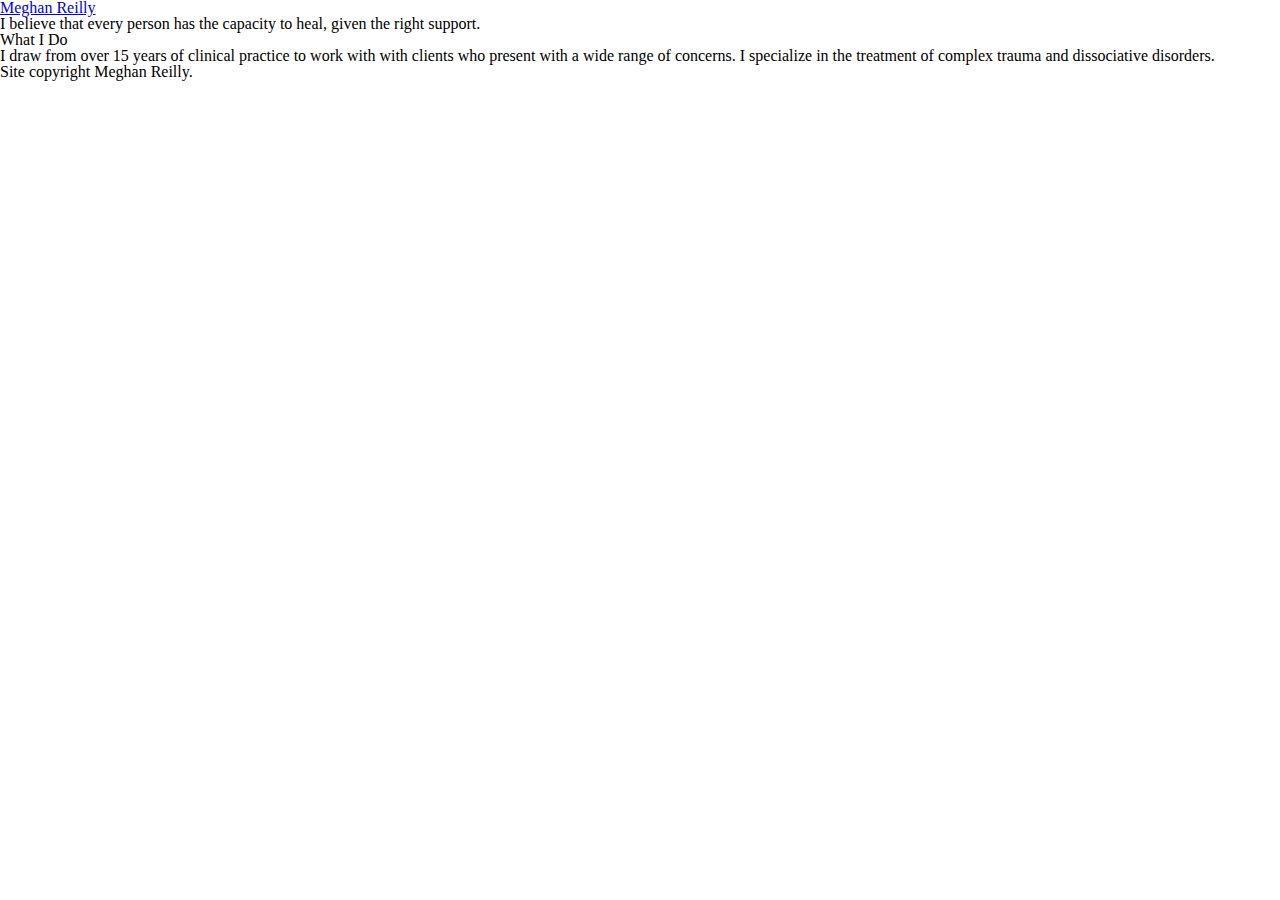
==== dev/index.html @ f01280b2 "Move index to dev/" ====
<!DOCTYPE html>
<html lang="en">
<head>
  <title>Meghan Reilly, LCSW</title>
  <meta charset="utf-8" />
  <!-- Disallow Google indexing until the site is ready. -->
  <meta name="robots" content="noindex" />
  <meta name="viewport" content="width=device-width,initial-scale=1.0,shrink-to-fit=no" />
  <link rel="stylesheet" href="/assets/screen.css" />
</head>
<body>
  <header id="header">
    <h1><a href="https://meghan-reilly.com" rel="home">Meghan Reilly</a></h1>
    <p class="pitch">
      I believe that every person has the capacity to heal, given the right support.
    </p>
  </header>
  <article>
    <h2>What I Do</h2>
    <p>
      I draw from over 15 years of clinical practice to work with with clients who present with a
      wide range of concerns. I specialize in the treatment of complex trauma and dissociative
      disorders.
    </p>
  </article>
  <footer id="footer">
    <small>
      Site copyright Meghan Reilly.
    </small>
  </footer>
</body>
</html>
---- assets/screen.css ----
/* http://meyerweb.com/eric/tools/css/reset/
   v2.0 | 20110126
   License: none (public domain)
*/
/* stylelint-disable */
a,abbr,acronym,address,applet,article,aside,audio,b,big,blockquote,body,canvas,caption,center,cite,code,dd,del,details,dfn,div,dl,dt,em,embed,fieldset,figcaption,figure,footer,form,h1,h2,h3,h4,h5,h6,header,hgroup,html,i,iframe,img,ins,kbd,label,legend,li,mark,menu,nav,object,ol,output,p,pre,q,ruby,s,samp,section,small,span,strike,strong,sub,summary,sup,table,tbody,td,tfoot,th,thead,time,tr,tt,u,ul,var,video{margin:0;padding:0;border:0;font:inherit;vertical-align:baseline}article,aside,details,figcaption,figure,footer,header,hgroup,main,menu,nav,section{display:block}html{line-height:1}body{line-height:inherit}ol,ul{list-style:none}blockquote,q{quotes:none}blockquote:after,blockquote:before,q:after,q:before{content:'';content:none}table{border-collapse:collapse;border-spacing:0}
/* stylelint-enable */

/* Begin site styles below */
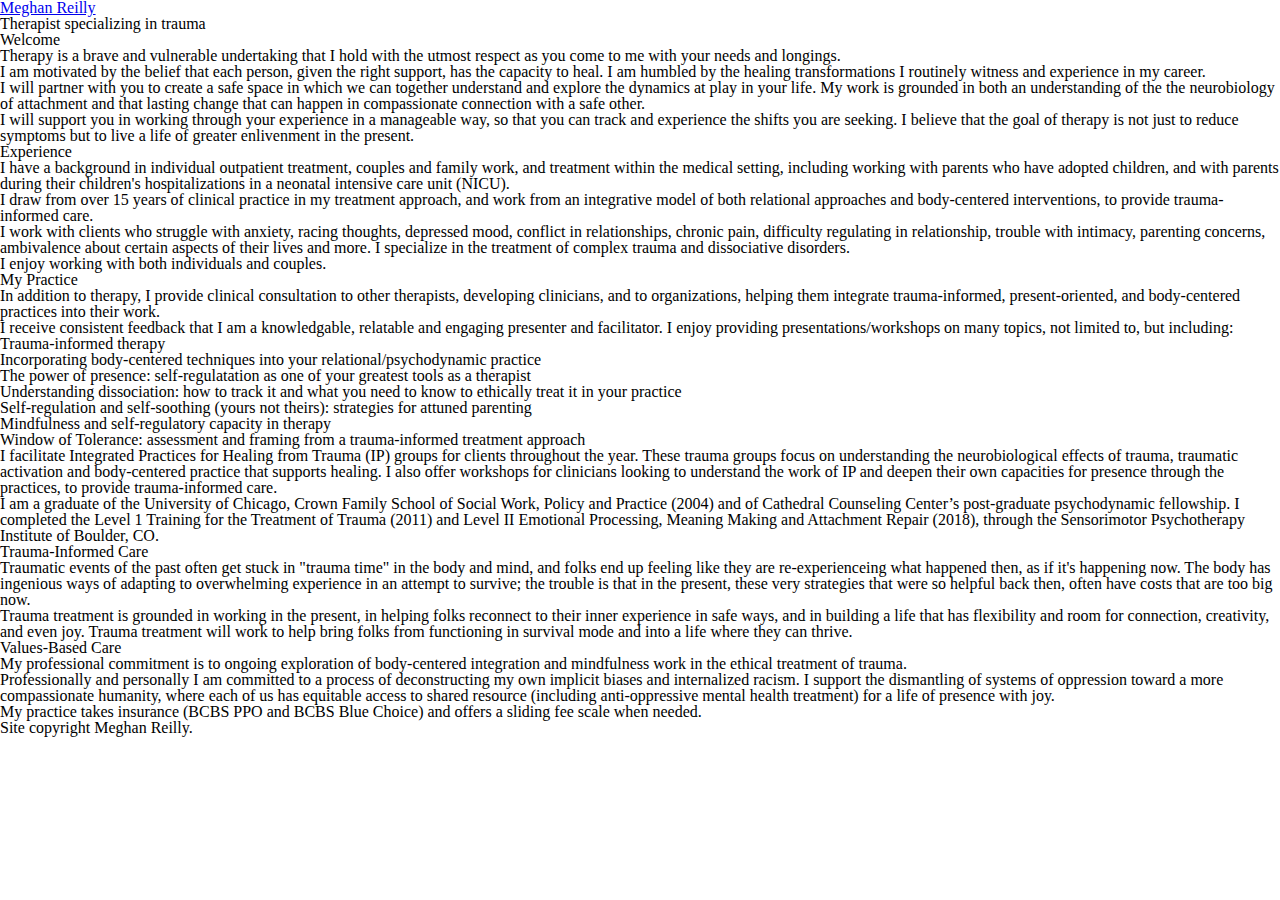
==== commit 7ea9e5fc: "Structure Meghan's latest draft copy" ====
--- a/dev/index.html
+++ b/dev/index.html
@@ -11,16 +11,135 @@
 <body>
   <header id="header">
     <h1><a href="https://meghan-reilly.com" rel="home">Meghan Reilly</a></h1>
-    <p class="pitch">
-      I believe that every person has the capacity to heal, given the right support.
+    <p class="tagline">
+      Therapist specializing in trauma
     </p>
   </header>
   <article>
-    <h2>What I Do</h2>
+    <h2>Welcome</h2>
     <p>
-      I draw from over 15 years of clinical practice to work with with clients who present with a
-      wide range of concerns. I specialize in the treatment of complex trauma and dissociative
-      disorders.
+      Therapy is a brave and vulnerable undertaking that I hold with the utmost respect as you come
+      to me with your needs and longings.
+    </p>
+    <p>
+      I am motivated by the belief that each person, given the right support, has the capacity to
+      heal. I am humbled by the healing transformations I routinely witness and experience in my
+      career.
+    </p>
+    <p>
+      I will partner with you to create a safe space in which we can together understand and explore
+      the dynamics at play in your life. My work is grounded in both an understanding of the the
+      neurobiology of attachment and that lasting change that can happen in compassionate connection
+      with a safe other.
+    </p>
+    <p>
+      I will support you in working through your experience in a manageable way, so that you can
+      track and experience the shifts you are seeking. I believe that the goal of therapy is not
+      just to reduce symptoms but to live a life of greater enlivenment in the present.
+    </p>
+  </article>
+  <article>
+    <h2>Experience</h2>
+    <p>
+      I have a background in individual outpatient treatment, couples and family work, and treatment
+      within the medical setting, including working with parents who have adopted children, and with
+      parents during their children's hospitalizations in a neonatal intensive care unit (NICU).
+    </p>
+    <p>
+      I draw from over 15 years of clinical practice in my treatment approach, and work from an
+      integrative model of both relational approaches and body-centered interventions, to provide
+      trauma-informed care.
+    </p>
+    <p>
+      I work with clients who struggle with anxiety, racing thoughts, depressed mood, conflict in
+      relationships, chronic pain, difficulty regulating in relationship, trouble with intimacy,
+      parenting concerns, ambivalence about certain aspects of their lives and more. I specialize
+      in the treatment of complex trauma and dissociative disorders.
+    </p>
+    <p>
+      I enjoy working with both individuals and couples.
+    </p>
+  </article>
+  <article>
+    <h2>My Practice</h2>
+    <p>
+      In addition to therapy, I provide clinical consultation to other therapists, developing
+      clinicians, and to organizations, helping them integrate trauma-informed, present-oriented,
+      and body-centered practices into their work.
+    </p>
+    <p>
+      I receive consistent feedback that I am a knowledgable, relatable and engaging presenter and
+      facilitator. I enjoy providing presentations/workshops on many topics, not limited to, but
+      including:
+    </p>
+    <ul>
+      <li>Trauma-informed therapy</li>
+      <li>
+        Incorporating body-centered techniques into your relational/psychodynamic practice
+      </li>
+      <li>
+        The power of presence: self-regulatation as one of your greatest tools as a therapist
+      </li>
+      <li>
+        Understanding dissociation: how to track it and what you need to know to ethically treat it
+        in your practice
+      </li>
+      <li>
+        Self-regulation and self-soothing (yours not theirs): strategies for attuned parenting
+      </li>
+      <li>
+        Mindfulness and self-regulatory capacity in therapy
+      </li>
+      <li>
+        Window of Tolerance: assessment and framing from a trauma-informed treatment approach
+      </li>
+    </ul>
+    <p>
+      I facilitate Integrated Practices for Healing from Trauma (IP) groups for clients throughout
+      the year. These trauma groups focus on understanding the neurobiological effects of trauma,
+      traumatic activation and body-centered practice that supports healing. I also offer workshops
+      for clinicians looking to understand the work of IP and deepen their own capacities for
+      presence through the practices, to provide trauma-informed care.
+    </p>
+    <p>
+      I am a graduate of the University of Chicago, Crown Family School of Social Work, Policy and
+      Practice (2004) and of Cathedral Counseling Center’s post-graduate psychodynamic fellowship. I
+      completed the Level 1 Training for the Treatment of Trauma (2011) and Level II Emotional
+      Processing, Meaning Making and Attachment Repair (2018), through the Sensorimotor
+      Psychotherapy Institute of Boulder, CO.
+    </p>
+  </article>
+  <article>
+    <h2>Trauma-Informed Care</h2>
+    <p>
+      Traumatic events of the past often get stuck in "trauma time" in the body and mind, and folks
+      end up feeling like they are re-experienceing what happened then, as if it's happening now.
+      The body has ingenious ways of adapting to overwhelming experience in an attempt to survive;
+      the trouble is that in the present, these very strategies that were so helpful back then,
+      often have costs that are too big now.
+    </p>
+    <p>
+      Trauma treatment is grounded in working in the present, in helping folks reconnect to their
+      inner experience in safe ways, and in building a life that has flexibility and room for
+      connection, creativity, and even joy. Trauma treatment will work to help bring folks from
+      functioning in survival mode and into a life where they can thrive.
+    </p>
+  </article>
+  <article>
+    <h2>Values-Based Care</h2>
+    <p>
+      My professional commitment is to ongoing exploration of body-centered integration and
+      mindfulness work in the ethical treatment of trauma.
+    </p>
+    <p>
+      Professionally and personally I am committed to a process of deconstructing my own implicit
+      biases and internalized racism. I support the dismantling of systems of oppression toward a
+      more compassionate humanity, where each of us has equitable access to shared resource
+      (including anti-oppressive mental health treatment) for a life of presence with joy.
+    </p>
+    <p>
+      My practice takes insurance (BCBS PPO and BCBS Blue Choice) and offers a sliding fee scale
+      when needed.
     </p>
   </article>
   <footer id="footer">
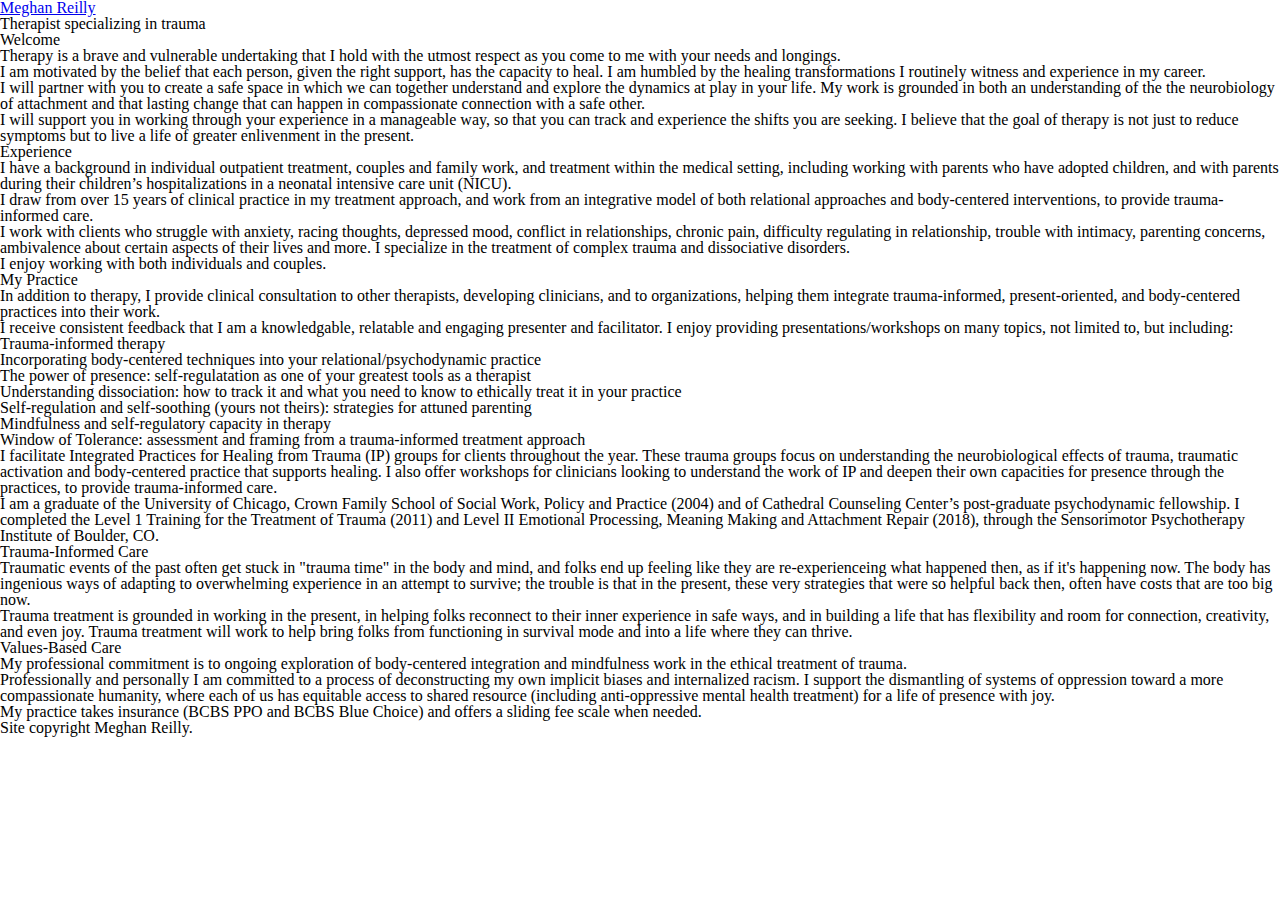
==== commit 9672ed7f: "Correct a stray apostrophe" ====
--- a/dev/index.html
+++ b/dev/index.html
@@ -43,7 +43,7 @@
     <p>
       I have a background in individual outpatient treatment, couples and family work, and treatment
       within the medical setting, including working with parents who have adopted children, and with
-      parents during their children's hospitalizations in a neonatal intensive care unit (NICU).
+      parents during their children’s hospitalizations in a neonatal intensive care unit (NICU).
     </p>
     <p>
       I draw from over 15 years of clinical practice in my treatment approach, and work from an
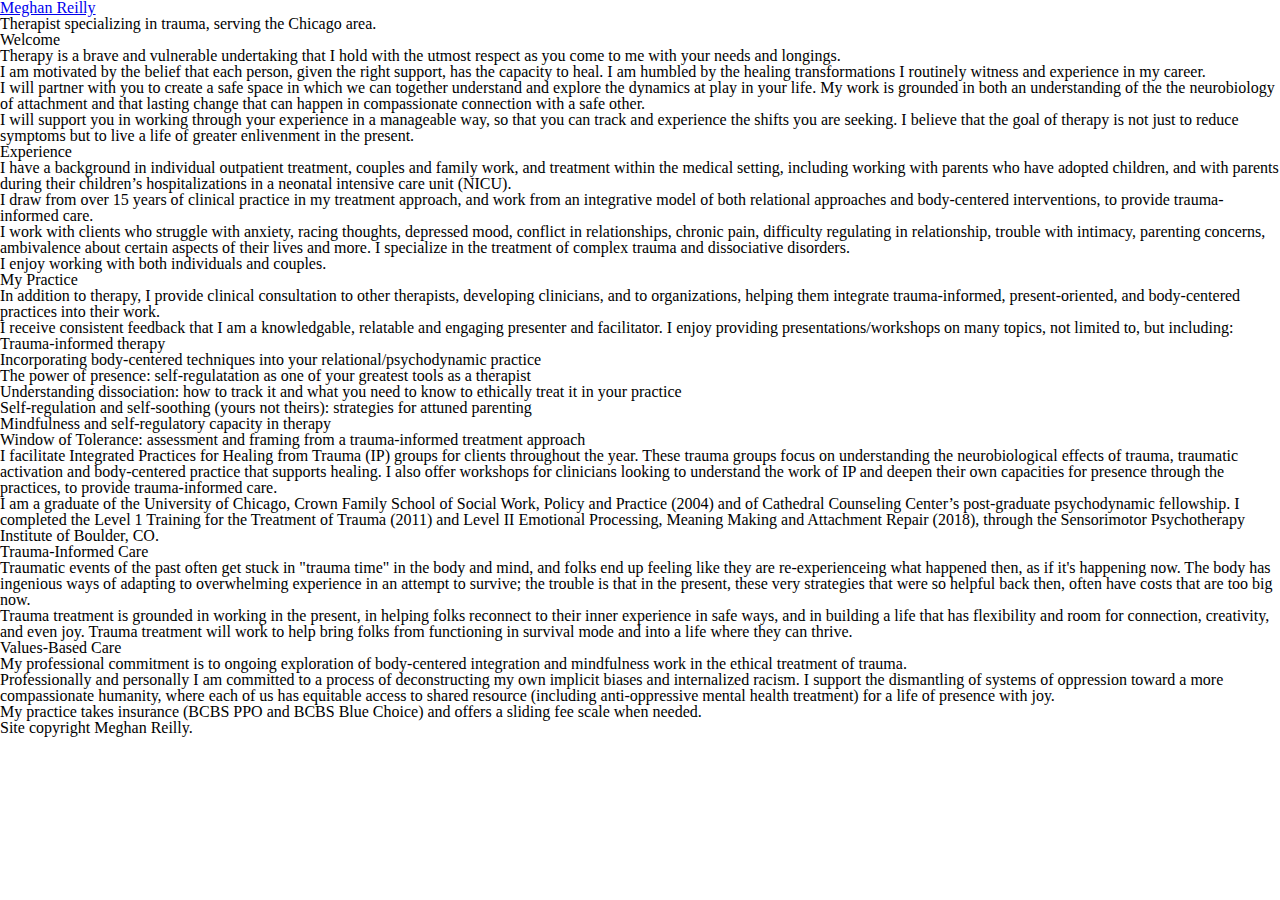
==== commit 7c4e48bb: "Add a little to the tagline" ====
--- a/dev/index.html
+++ b/dev/index.html
@@ -12,7 +12,7 @@
   <header id="header">
     <h1><a href="https://meghan-reilly.com" rel="home">Meghan Reilly</a></h1>
     <p class="tagline">
-      Therapist specializing in trauma
+      Therapist specializing in trauma, serving the Chicago area.
     </p>
   </header>
   <article>
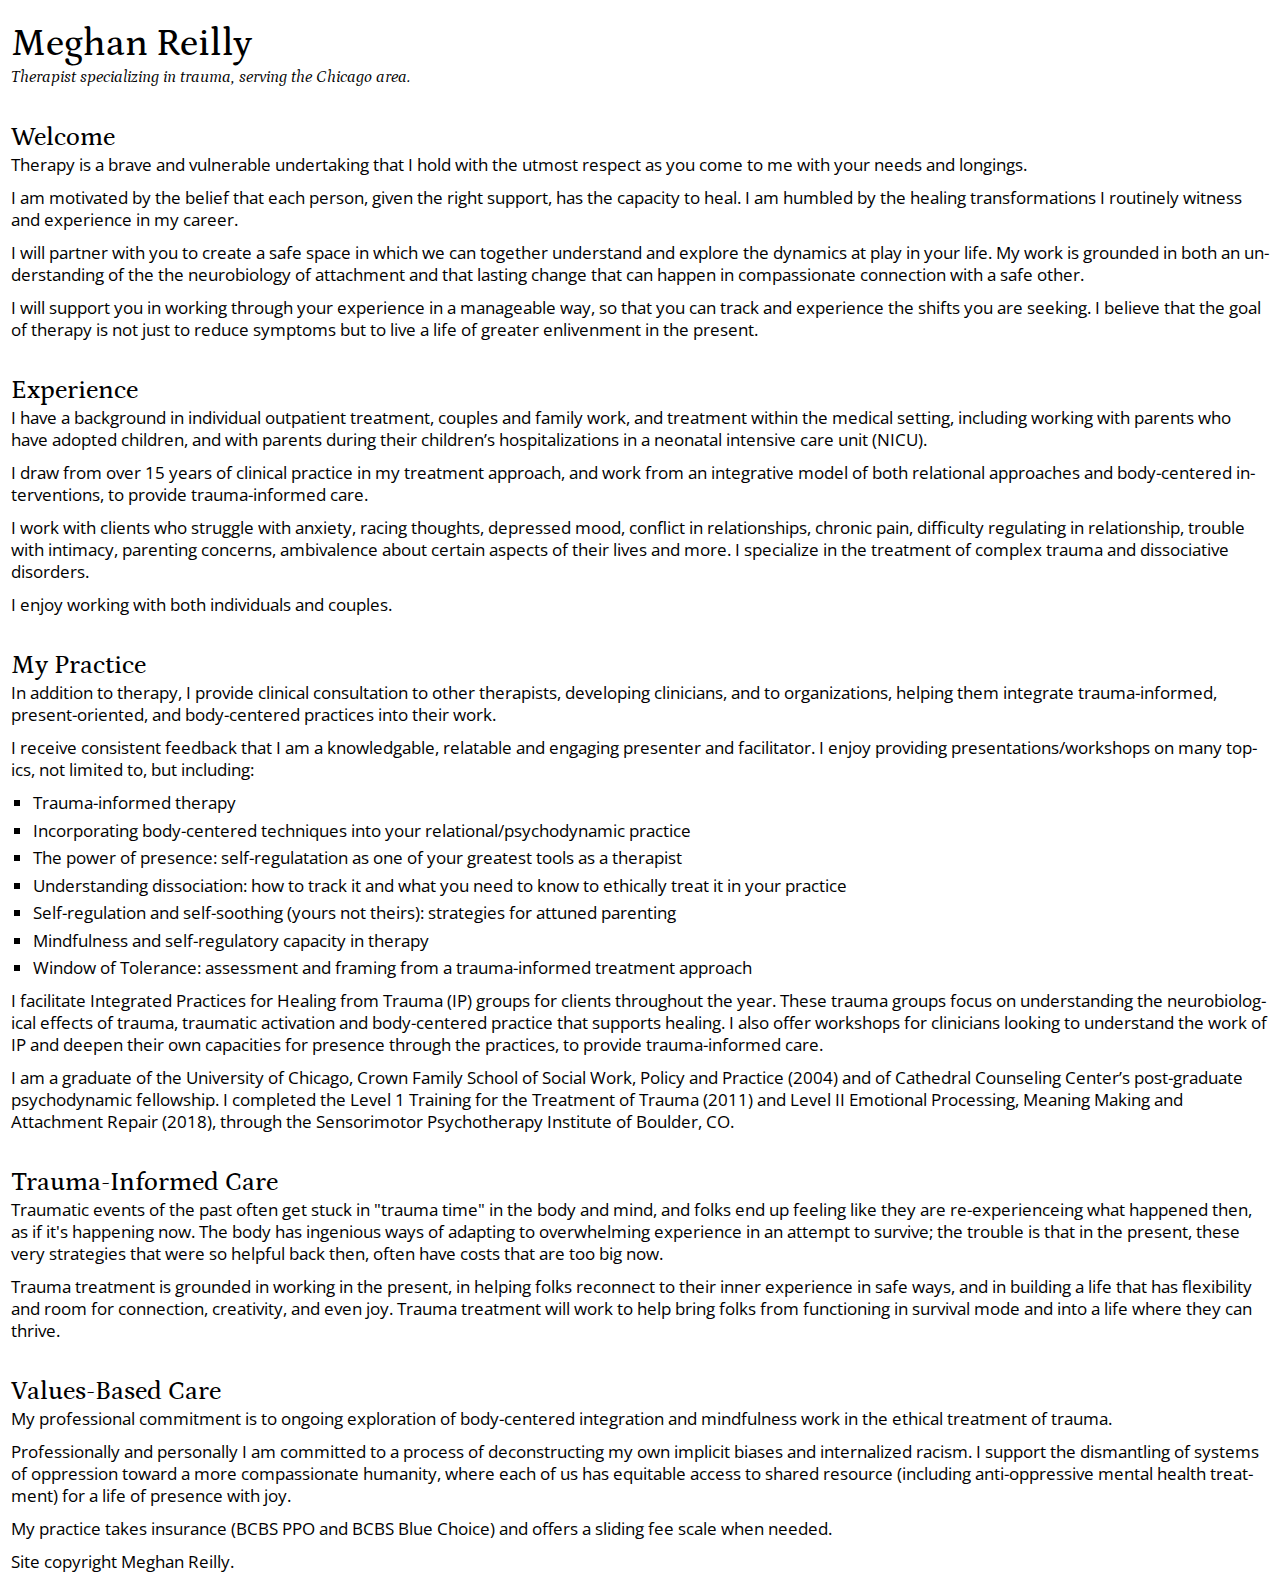
==== commit 1234cc64: "Add a basic typesetting" ====
--- a/dev/index.html
+++ b/dev/index.html
@@ -6,6 +6,8 @@
   <!-- Disallow Google indexing until the site is ready. -->
   <meta name="robots" content="noindex" />
   <meta name="viewport" content="width=device-width,initial-scale=1.0,shrink-to-fit=no" />
+  <link rel="preconnect" href="https://fonts.gstatic.com" />
+  <link href="https://fonts.googleapis.com/css2?family=Open+Sans&family=Petrona:ital,wght@0,500;1,400&display=swap" rel="stylesheet" />
   <link rel="stylesheet" href="/assets/screen.css" />
 </head>
 <body>
--- a/assets/screen.css
+++ b/assets/screen.css
@@ -7,3 +7,43 @@
 /* stylelint-enable */
 
 /* Begin site styles below */
+html {
+  font-size: 17px;
+  line-height: 22px;
+  font-family: "Open Sans", Trebuchet, Helvetica, Arial, sans-sans-serif;
+  padding: 11px;
+}
+article {
+  padding-top: 22px;
+}
+h1,h2,h3 {
+  font-size: 25.5px;
+  line-height: 33px;
+  font-family: Petrona, Georgia, "Times New Roman", serif;
+  font-weight: 500;
+}
+h1 {
+  font-size: 38.25px;
+  line-height: 44px;
+  padding-top: 11px;
+}
+h1 a {
+  color: inherit;
+  text-decoration: none;
+}
+p {
+  padding-bottom: 11px;
+  hyphens: auto;
+}
+p.tagline {
+  font-family: Petrona, Georgia, "Times New Roman", serif;
+  font-style: italic;
+}
+ul {
+  margin-left: 22px;
+  list-style-type: square;
+  padding-bottom: 5.5px;
+}
+li {
+  padding-bottom: 5.5px;
+}
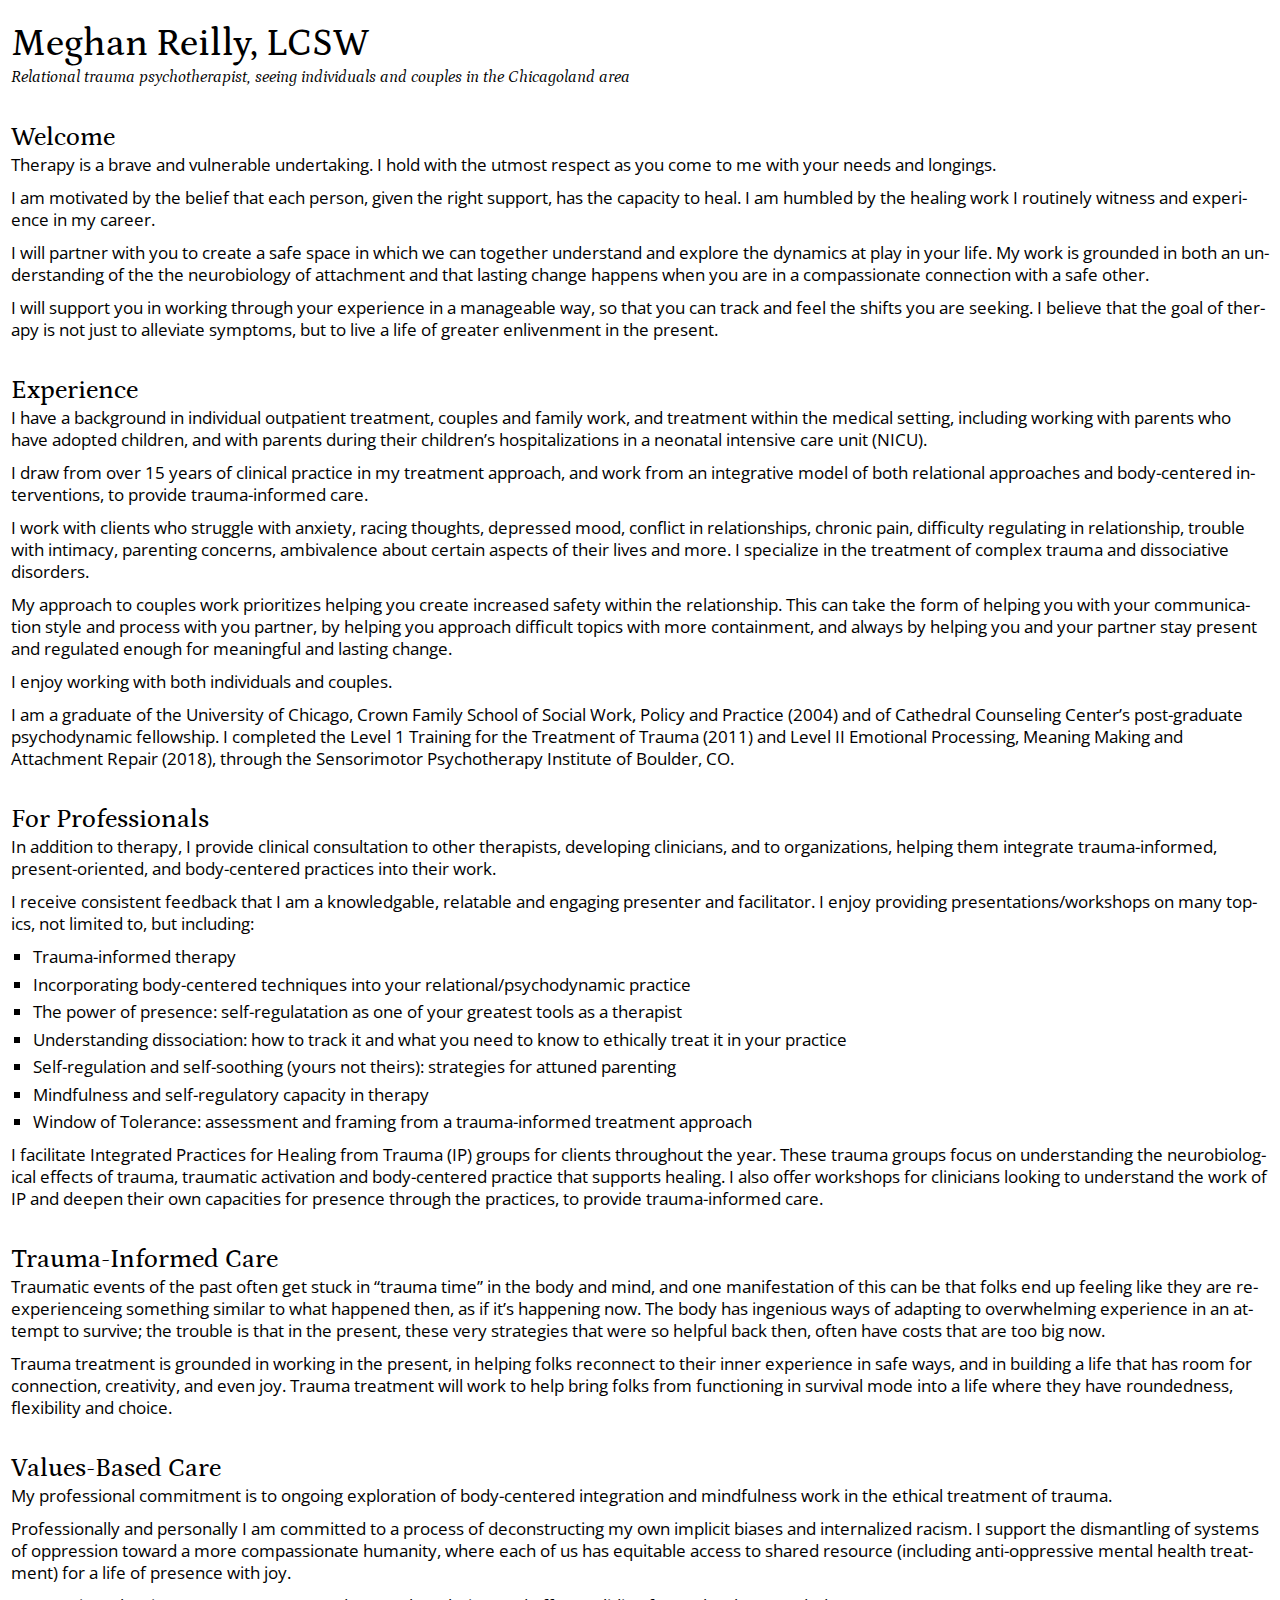
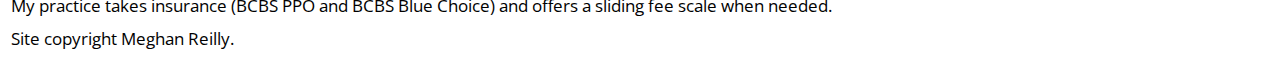
==== commit bcfa909c: "Add Meghan's latest round of content edits" ====
--- a/dev/index.html
+++ b/dev/index.html
@@ -7,37 +7,36 @@
   <meta name="robots" content="noindex" />
   <meta name="viewport" content="width=device-width,initial-scale=1.0,shrink-to-fit=no" />
   <link rel="preconnect" href="https://fonts.gstatic.com" />
-  <link href="https://fonts.googleapis.com/css2?family=Open+Sans&family=Petrona:ital,wght@0,500;1,400&display=swap" rel="stylesheet" />
+  <link href="https://fonts.googleapis.com/css2?family=Open+Sans:ital@0;1&family=Petrona:ital,wght@0,500;1,400&display=swap" rel="stylesheet" />
   <link rel="stylesheet" href="/assets/screen.css" />
 </head>
 <body>
   <header id="header">
-    <h1><a href="https://meghan-reilly.com" rel="home">Meghan Reilly</a></h1>
+    <h1><a href="https://meghan-reilly.com" rel="home">Meghan Reilly, LCSW</a></h1>
     <p class="tagline">
-      Therapist specializing in trauma, serving the Chicago area.
+      Relational trauma psychotherapist, seeing individuals and couples in the Chicagoland area
     </p>
   </header>
   <article>
     <h2>Welcome</h2>
     <p>
-      Therapy is a brave and vulnerable undertaking that I hold with the utmost respect as you come
-      to me with your needs and longings.
+      Therapy is a brave and vulnerable undertaking. I hold with the utmost respect as you come to
+      me with your needs and longings.
     </p>
     <p>
       I am motivated by the belief that each person, given the right support, has the capacity to
-      heal. I am humbled by the healing transformations I routinely witness and experience in my
-      career.
+      heal. I am humbled by the healing work I routinely witness and experience in my career.
     </p>
     <p>
       I will partner with you to create a safe space in which we can together understand and explore
       the dynamics at play in your life. My work is grounded in both an understanding of the the
-      neurobiology of attachment and that lasting change that can happen in compassionate connection
-      with a safe other.
+      neurobiology of attachment and that lasting change happens when you are in a compassionate
+      connection with a safe other.
     </p>
     <p>
       I will support you in working through your experience in a manageable way, so that you can
-      track and experience the shifts you are seeking. I believe that the goal of therapy is not
-      just to reduce symptoms but to live a life of greater enlivenment in the present.
+      track and feel the shifts you are seeking. I believe that the goal of therapy is not just to
+      alleviate symptoms, but to live a life of greater enlivenment in the present.
     </p>
   </article>
   <article>
@@ -55,15 +54,29 @@
     <p>
       I work with clients who struggle with anxiety, racing thoughts, depressed mood, conflict in
       relationships, chronic pain, difficulty regulating in relationship, trouble with intimacy,
-      parenting concerns, ambivalence about certain aspects of their lives and more. I specialize
-      in the treatment of complex trauma and dissociative disorders.
+      parenting concerns, ambivalence about certain aspects of their lives and more. I specialize in
+      the treatment of complex trauma and dissociative disorders.
+    </p>
+    <p>
+      My approach to couples work prioritizes helping you create increased safety within the
+      relationship. This can take the form of helping you with your communication style and process
+      with you partner, by helping you approach difficult topics with more containment, and always
+      by helping you and your partner stay present and regulated enough for meaningful and lasting
+      change.
     </p>
     <p>
       I enjoy working with both individuals and couples.
     </p>
+    <p class="credentials">
+      I am a graduate of the University of Chicago, Crown Family School of Social Work, Policy and
+      Practice (2004) and of Cathedral Counseling Center’s post-graduate psychodynamic fellowship. I
+      completed the Level 1 Training for the Treatment of Trauma (2011) and Level II Emotional
+      Processing, Meaning Making and Attachment Repair (2018), through the Sensorimotor
+      Psychotherapy Institute of Boulder, CO.
+    </p>
   </article>
-  <article>
-    <h2>My Practice</h2>
+  <article class="professionals">
+    <h2>For Professionals</h2>
     <p>
       In addition to therapy, I provide clinical consultation to other therapists, developing
       clinicians, and to organizations, helping them integrate trauma-informed, present-oriented,
@@ -103,28 +116,22 @@
       for clinicians looking to understand the work of IP and deepen their own capacities for
       presence through the practices, to provide trauma-informed care.
     </p>
-    <p>
-      I am a graduate of the University of Chicago, Crown Family School of Social Work, Policy and
-      Practice (2004) and of Cathedral Counseling Center’s post-graduate psychodynamic fellowship. I
-      completed the Level 1 Training for the Treatment of Trauma (2011) and Level II Emotional
-      Processing, Meaning Making and Attachment Repair (2018), through the Sensorimotor
-      Psychotherapy Institute of Boulder, CO.
-    </p>
   </article>
   <article>
     <h2>Trauma-Informed Care</h2>
     <p>
-      Traumatic events of the past often get stuck in "trauma time" in the body and mind, and folks
-      end up feeling like they are re-experienceing what happened then, as if it's happening now.
-      The body has ingenious ways of adapting to overwhelming experience in an attempt to survive;
-      the trouble is that in the present, these very strategies that were so helpful back then,
-      often have costs that are too big now.
+      Traumatic events of the past often get stuck in “trauma time” in the body and mind, and one
+      manifestation of this can be that folks end up feeling like they are re-experienceing
+      something similar to what happened then, as if it’s happening now. The body has ingenious ways
+      of adapting to overwhelming experience in an attempt to survive; the trouble is that in the
+      present, these very strategies that were so helpful back then, often have costs that are too
+      big now.
     </p>
     <p>
       Trauma treatment is grounded in working in the present, in helping folks reconnect to their
-      inner experience in safe ways, and in building a life that has flexibility and room for
-      connection, creativity, and even joy. Trauma treatment will work to help bring folks from
-      functioning in survival mode and into a life where they can thrive.
+      inner experience in safe ways, and in building a life that has room for connection,
+      creativity, and even joy. Trauma treatment will work to help bring folks from functioning in
+      survival mode into a life where they have roundedness, flexibility and choice.
     </p>
   </article>
   <article>
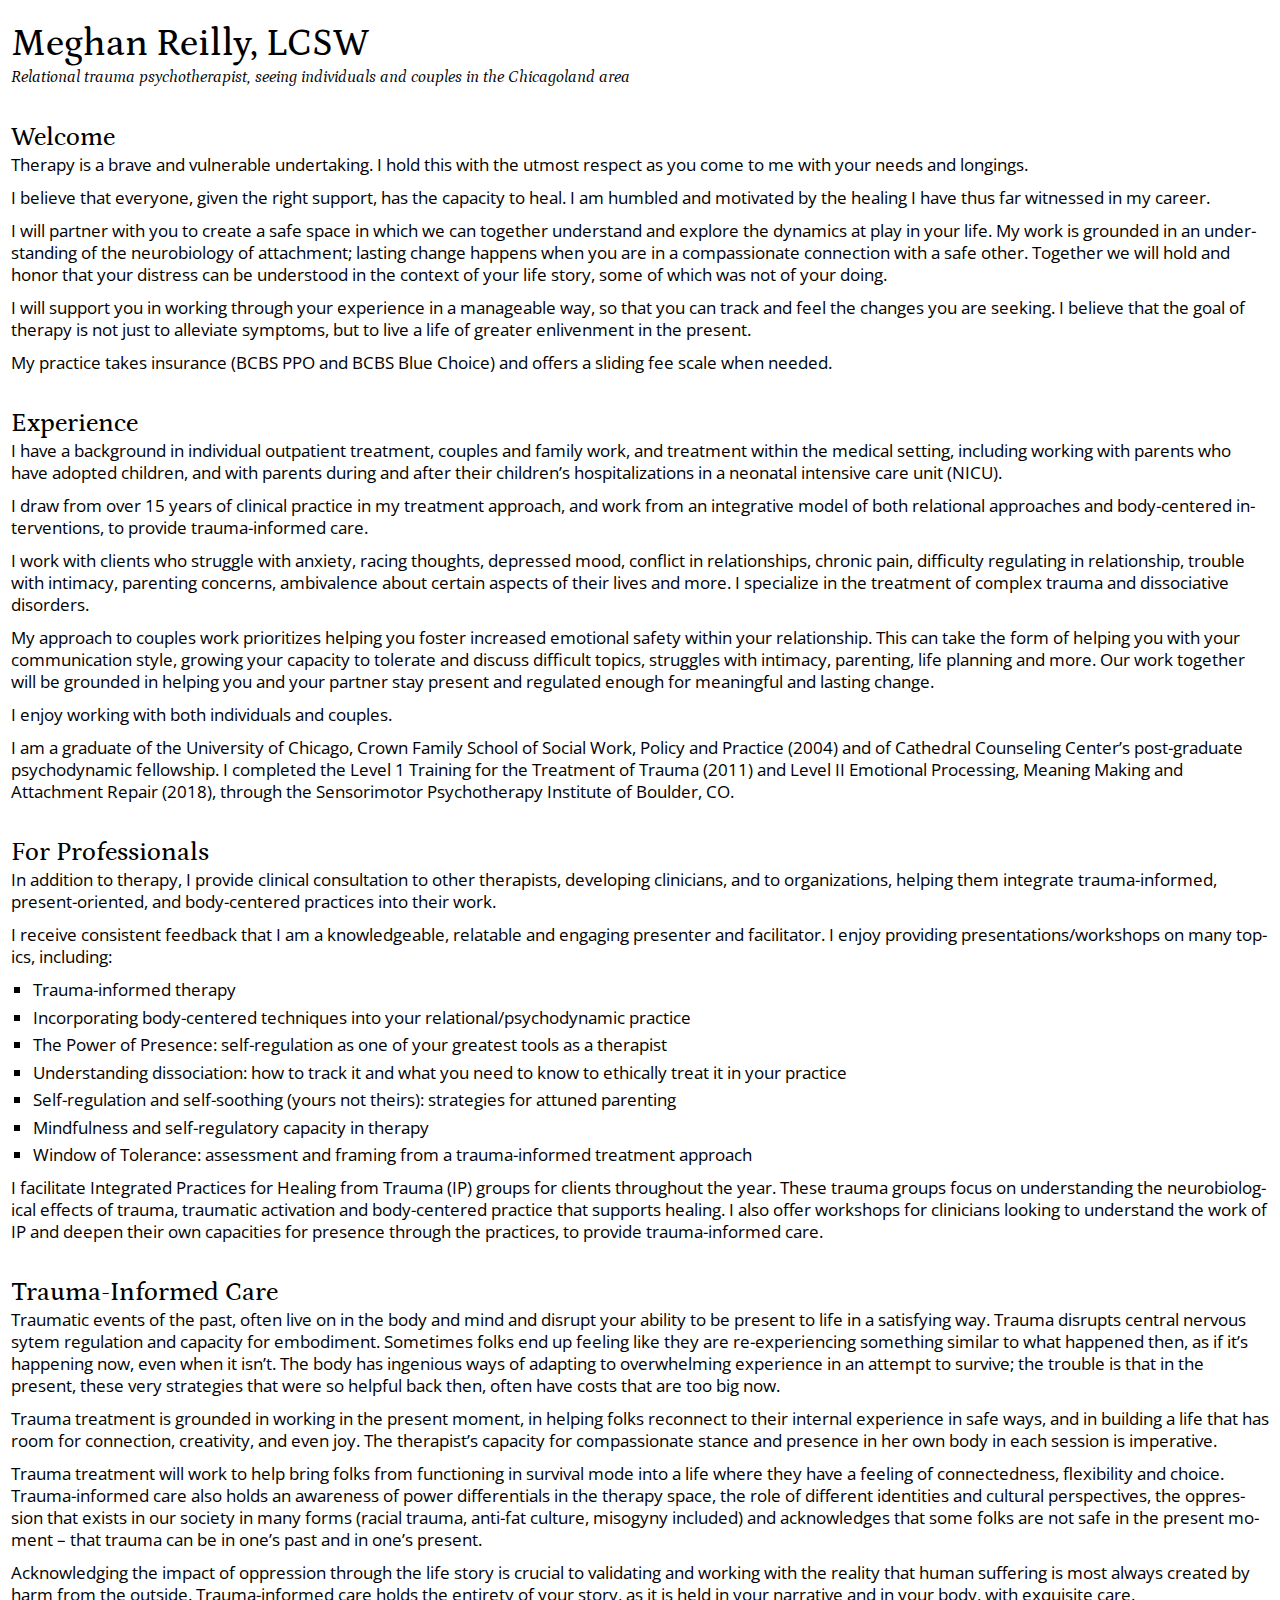
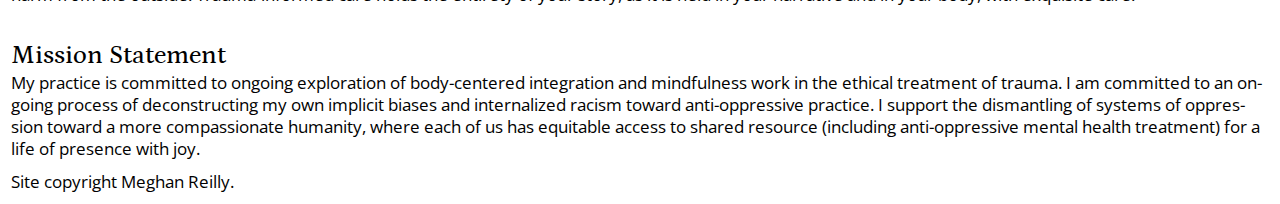
==== commit 9c95f352: "Add Meghan's latest copy as of April 23" ====
--- a/dev/index.html
+++ b/dev/index.html
@@ -20,23 +20,28 @@
   <article>
     <h2>Welcome</h2>
     <p>
-      Therapy is a brave and vulnerable undertaking. I hold with the utmost respect as you come to
-      me with your needs and longings.
+      Therapy is a brave and vulnerable undertaking. I hold this with the utmost respect as you come
+      to me with your needs and longings.
     </p>
     <p>
-      I am motivated by the belief that each person, given the right support, has the capacity to
-      heal. I am humbled by the healing work I routinely witness and experience in my career.
+      I believe that everyone, given the right support, has the capacity to heal. I am humbled and
+      motivated by the healing I have thus far witnessed in my career.
     </p>
     <p>
       I will partner with you to create a safe space in which we can together understand and explore
-      the dynamics at play in your life. My work is grounded in both an understanding of the the
-      neurobiology of attachment and that lasting change happens when you are in a compassionate
-      connection with a safe other.
+      the dynamics at play in your life. My work is grounded in an understanding of the neurobiology
+      of attachment; lasting change happens when you are in a compassionate connection with a safe
+      other. Together we will hold and honor that your distress can be understood in the context of
+      your life story, some of which was not of your doing.
     </p>
     <p>
       I will support you in working through your experience in a manageable way, so that you can
-      track and feel the shifts you are seeking. I believe that the goal of therapy is not just to
+      track and feel the changes you are seeking. I believe that the goal of therapy is not just to
       alleviate symptoms, but to live a life of greater enlivenment in the present.
+    </p>
+    <p>
+      My practice takes insurance (BCBS PPO and BCBS Blue Choice) and offers a sliding fee scale
+      when needed.
     </p>
   </article>
   <article>
@@ -44,7 +49,8 @@
     <p>
       I have a background in individual outpatient treatment, couples and family work, and treatment
       within the medical setting, including working with parents who have adopted children, and with
-      parents during their children’s hospitalizations in a neonatal intensive care unit (NICU).
+      parents during and after their children’s hospitalizations in a neonatal intensive care unit
+      (NICU).
     </p>
     <p>
       I draw from over 15 years of clinical practice in my treatment approach, and work from an
@@ -58,11 +64,11 @@
       the treatment of complex trauma and dissociative disorders.
     </p>
     <p>
-      My approach to couples work prioritizes helping you create increased safety within the
-      relationship. This can take the form of helping you with your communication style and process
-      with you partner, by helping you approach difficult topics with more containment, and always
-      by helping you and your partner stay present and regulated enough for meaningful and lasting
-      change.
+      My approach to couples work prioritizes helping you foster increased emotional safety within
+      your relationship. This can take the form of helping you with your communication style,
+      growing your capacity to tolerate and discuss difficult topics, struggles with intimacy,
+      parenting, life planning and more. Our work together will be grounded in helping you and your
+      partner stay present and regulated enough for meaningful and lasting change.
     </p>
     <p>
       I enjoy working with both individuals and couples.
@@ -83,9 +89,8 @@
       and body-centered practices into their work.
     </p>
     <p>
-      I receive consistent feedback that I am a knowledgable, relatable and engaging presenter and
-      facilitator. I enjoy providing presentations/workshops on many topics, not limited to, but
-      including:
+      I receive consistent feedback that I am a knowledgeable, relatable and engaging presenter and
+      facilitator. I enjoy providing presentations/workshops on many topics, including:
     </p>
     <ul>
       <li>Trauma-informed therapy</li>
@@ -93,7 +98,7 @@
         Incorporating body-centered techniques into your relational/psychodynamic practice
       </li>
       <li>
-        The power of presence: self-regulatation as one of your greatest tools as a therapist
+        The Power of Presence: self-regulation as one of your greatest tools as a therapist
       </li>
       <li>
         Understanding dissociation: how to track it and what you need to know to ethically treat it
@@ -120,35 +125,44 @@
   <article>
     <h2>Trauma-Informed Care</h2>
     <p>
-      Traumatic events of the past often get stuck in “trauma time” in the body and mind, and one
-      manifestation of this can be that folks end up feeling like they are re-experienceing
-      something similar to what happened then, as if it’s happening now. The body has ingenious ways
-      of adapting to overwhelming experience in an attempt to survive; the trouble is that in the
-      present, these very strategies that were so helpful back then, often have costs that are too
-      big now.
+      Traumatic events of the past, often live on in the body and mind and disrupt your ability to
+      be present to life in a satisfying way. Trauma disrupts central nervous sytem regulation and
+      capacity for embodiment. Sometimes folks end up feeling like they are re-experiencing
+      something similar to what happened then, as if it’s happening now, even when it isn’t. The
+      body has ingenious ways of adapting to overwhelming experience in an attempt to survive; the
+      trouble is that in the present, these very strategies that were so helpful back then, often
+      have costs that are too big now.
     </p>
     <p>
-      Trauma treatment is grounded in working in the present, in helping folks reconnect to their
-      inner experience in safe ways, and in building a life that has room for connection,
-      creativity, and even joy. Trauma treatment will work to help bring folks from functioning in
-      survival mode into a life where they have roundedness, flexibility and choice.
+      Trauma treatment is grounded in working in the present moment, in helping folks reconnect to
+      their internal experience in safe ways, and in building a life that has room for connection,
+      creativity, and even joy. The therapist’s capacity for compassionate stance and presence in
+      her own body in each session is imperative.
+    </p>
+    <p>
+      Trauma treatment will work to help bring folks from functioning in survival mode into a life
+      where they have a feeling of connectedness, flexibility and choice. Trauma-informed care also
+      holds an awareness of power differentials in the therapy space, the role of different
+      identities and cultural perspectives, the oppression that exists in our society in many forms
+      (racial trauma, anti-fat culture, misogyny included) and acknowledges that some folks are not
+      safe in the present moment – that trauma can be in one’s past and in one’s present.
+    </p>
+    <p>
+      Acknowledging the impact of oppression through the life story is crucial to validating and
+      working with the reality that human suffering is most always created by harm from the outside.
+      Trauma-informed care holds the entirety of your story, as it is held in your narrative and in
+      your body, with exquisite care.
     </p>
   </article>
   <article>
-    <h2>Values-Based Care</h2>
+    <h2>Mission Statement</h2>
     <p>
-      My professional commitment is to ongoing exploration of body-centered integration and
-      mindfulness work in the ethical treatment of trauma.
-    </p>
-    <p>
-      Professionally and personally I am committed to a process of deconstructing my own implicit
-      biases and internalized racism. I support the dismantling of systems of oppression toward a
-      more compassionate humanity, where each of us has equitable access to shared resource
-      (including anti-oppressive mental health treatment) for a life of presence with joy.
-    </p>
-    <p>
-      My practice takes insurance (BCBS PPO and BCBS Blue Choice) and offers a sliding fee scale
-      when needed.
+      My practice is committed to ongoing exploration of body-centered integration and mindfulness
+      work in the ethical treatment of trauma. I am committed to an ongoing process of
+      deconstructing my own implicit biases and internalized racism toward anti-oppressive practice.
+      I support the dismantling of systems of oppression toward a more compassionate humanity, where
+      each of us has equitable access to shared resource (including anti-oppressive mental health
+      treatment) for a life of presence with joy.
     </p>
   </article>
   <footer id="footer">
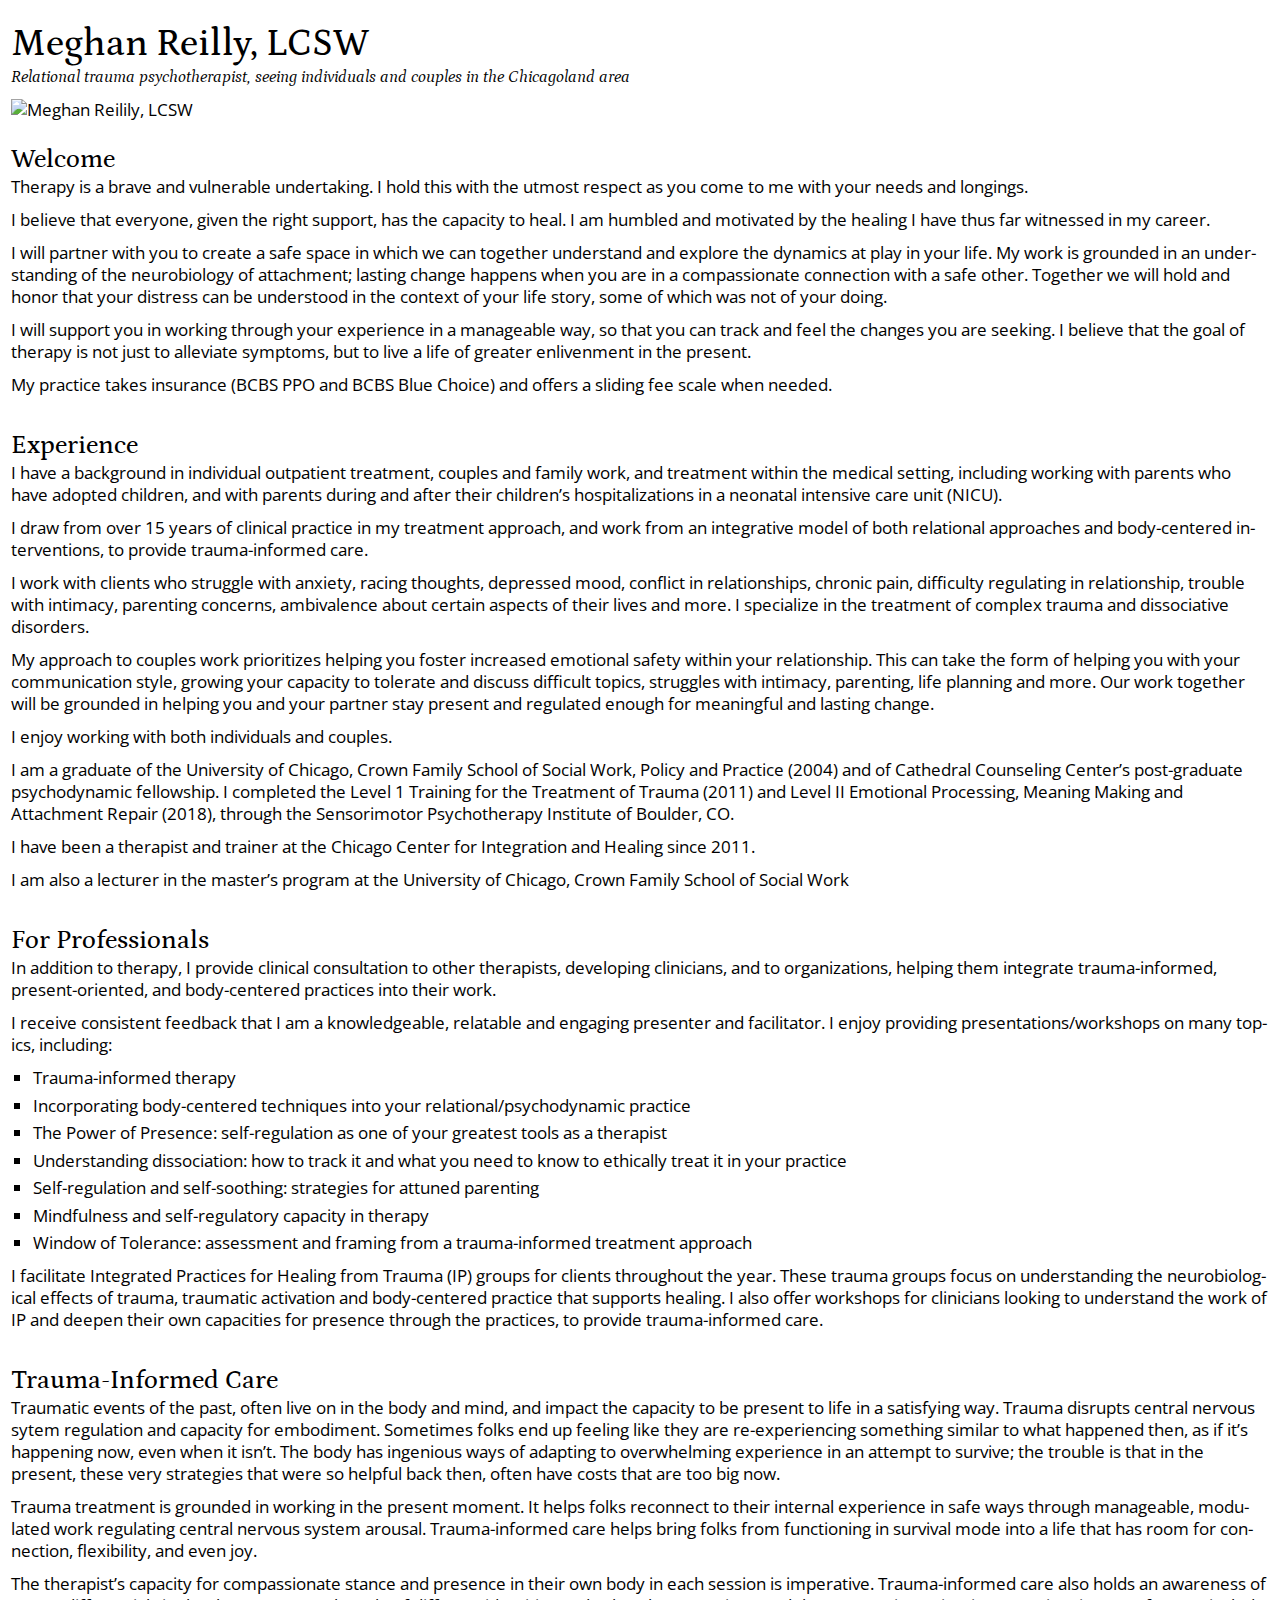
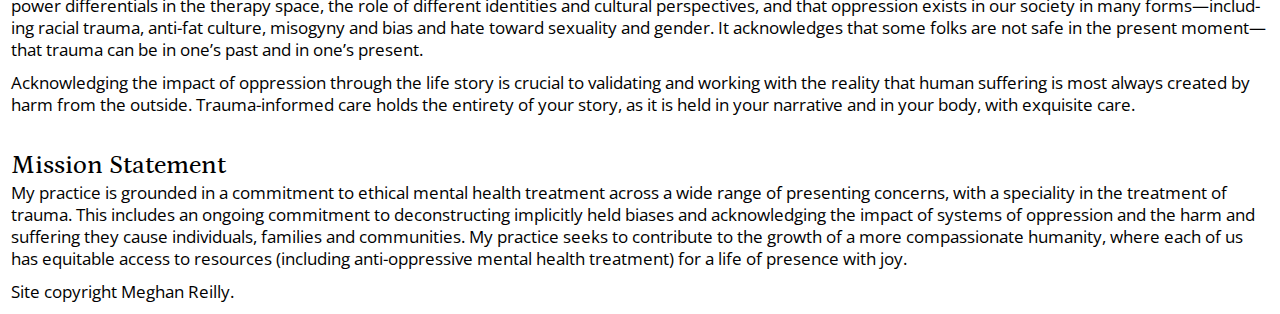
==== commit 8c2cfb33: "Add in Meghan's credentials edits" ====
--- a/dev/index.html
+++ b/dev/index.html
@@ -12,11 +12,15 @@
 </head>
 <body>
   <header id="header">
-    <h1><a href="https://meghan-reilly.com" rel="home">Meghan Reilly, LCSW</a></h1>
+    <h1><a href="https://meghan-reilly.com" rel="home">Meghan Reilly, <b>LCSW</b></a></h1>
     <p class="tagline">
       Relational trauma psychotherapist, seeing individuals and couples in the Chicagoland area
     </p>
+    <figure class="headshot">
+      <img src="/assets/headshot-square-1000.jpg" alt="Meghan Reilily, LCSW" />
+    </figure>
   </header>
+  <main id="content">
   <article>
     <h2>Welcome</h2>
     <p>
@@ -73,14 +77,24 @@
     <p>
       I enjoy working with both individuals and couples.
     </p>
-    <p class="credentials">
+  </article>
+  <aside class="credentials">
+    <p>
       I am a graduate of the University of Chicago, Crown Family School of Social Work, Policy and
-      Practice (2004) and of Cathedral Counseling Center’s post-graduate psychodynamic fellowship. I
-      completed the Level 1 Training for the Treatment of Trauma (2011) and Level II Emotional
+      Practice (2004) and of Cathedral Counseling Center’s post-graduate psychodynamic fellowship.
+      I completed the Level 1 Training for the Treatment of Trauma (2011) and Level II Emotional
       Processing, Meaning Making and Attachment Repair (2018), through the Sensorimotor
       Psychotherapy Institute of Boulder, CO.
     </p>
-  </article>
+    <p>
+      I have been a therapist and trainer at the Chicago Center for Integration and Healing since
+      2011.
+    </p>
+    <p>
+      I am also a lecturer in the master’s program at the University of Chicago, Crown Family
+      School of Social Work
+    </p>
+  </aside>
   <article class="professionals">
     <h2>For Professionals</h2>
     <p>
@@ -105,7 +119,7 @@
         in your practice
       </li>
       <li>
-        Self-regulation and self-soothing (yours not theirs): strategies for attuned parenting
+        Self-regulation and self-soothing: strategies for attuned parenting
       </li>
       <li>
         Mindfulness and self-regulatory capacity in therapy
@@ -125,7 +139,7 @@
   <article>
     <h2>Trauma-Informed Care</h2>
     <p>
-      Traumatic events of the past, often live on in the body and mind and disrupt your ability to
+      Traumatic events of the past, often live on in the body and mind, and impact the capacity to
       be present to life in a satisfying way. Trauma disrupts central nervous sytem regulation and
       capacity for embodiment. Sometimes folks end up feeling like they are re-experiencing
       something similar to what happened then, as if it’s happening now, even when it isn’t. The
@@ -134,18 +148,18 @@
       have costs that are too big now.
     </p>
     <p>
-      Trauma treatment is grounded in working in the present moment, in helping folks reconnect to
-      their internal experience in safe ways, and in building a life that has room for connection,
-      creativity, and even joy. The therapist’s capacity for compassionate stance and presence in
-      her own body in each session is imperative.
+      Trauma treatment is grounded in working in the present moment. It helps folks reconnect to
+      their internal experience in safe ways through manageable, modulated work regulating central
+      nervous system arousal. Trauma-informed care helps bring folks from functioning in survival
+      mode into a life that has room for connection, flexibility, and even joy.
     </p>
     <p>
-      Trauma treatment will work to help bring folks from functioning in survival mode into a life
-      where they have a feeling of connectedness, flexibility and choice. Trauma-informed care also
-      holds an awareness of power differentials in the therapy space, the role of different
-      identities and cultural perspectives, the oppression that exists in our society in many forms
-      (racial trauma, anti-fat culture, misogyny included) and acknowledges that some folks are not
-      safe in the present moment – that trauma can be in one’s past and in one’s present.
+      The therapist’s capacity for compassionate stance and presence in their own body in each
+      session is imperative. Trauma-informed care also holds an awareness of power differentials in
+      the therapy space, the role of different identities and cultural perspectives, and that
+      oppression exists in our society in many forms—including racial trauma, anti-fat culture,
+      misogyny and bias and hate toward sexuality and gender. It acknowledges that some folks are
+      not safe in the present moment—that trauma can be in one’s past and in one’s present.
     </p>
     <p>
       Acknowledging the impact of oppression through the life story is crucial to validating and
@@ -157,14 +171,16 @@
   <article>
     <h2>Mission Statement</h2>
     <p>
-      My practice is committed to ongoing exploration of body-centered integration and mindfulness
-      work in the ethical treatment of trauma. I am committed to an ongoing process of
-      deconstructing my own implicit biases and internalized racism toward anti-oppressive practice.
-      I support the dismantling of systems of oppression toward a more compassionate humanity, where
-      each of us has equitable access to shared resource (including anti-oppressive mental health
-      treatment) for a life of presence with joy.
+      My practice is grounded in a commitment to ethical mental health treatment across a wide range
+      of presenting concerns, with a speciality in the treatment of trauma. This includes an ongoing
+      commitment to deconstructing implicitly held biases and acknowledging the impact of systems of
+      oppression and the harm and suffering they cause individuals, families and communities. My
+      practice seeks to contribute to the growth of a more compassionate humanity, where each of us
+      has equitable access to resources (including anti-oppressive mental health treatment) for a
+      life of presence with joy.
     </p>
   </article>
+  </main>
   <footer id="footer">
     <small>
       Site copyright Meghan Reilly.
